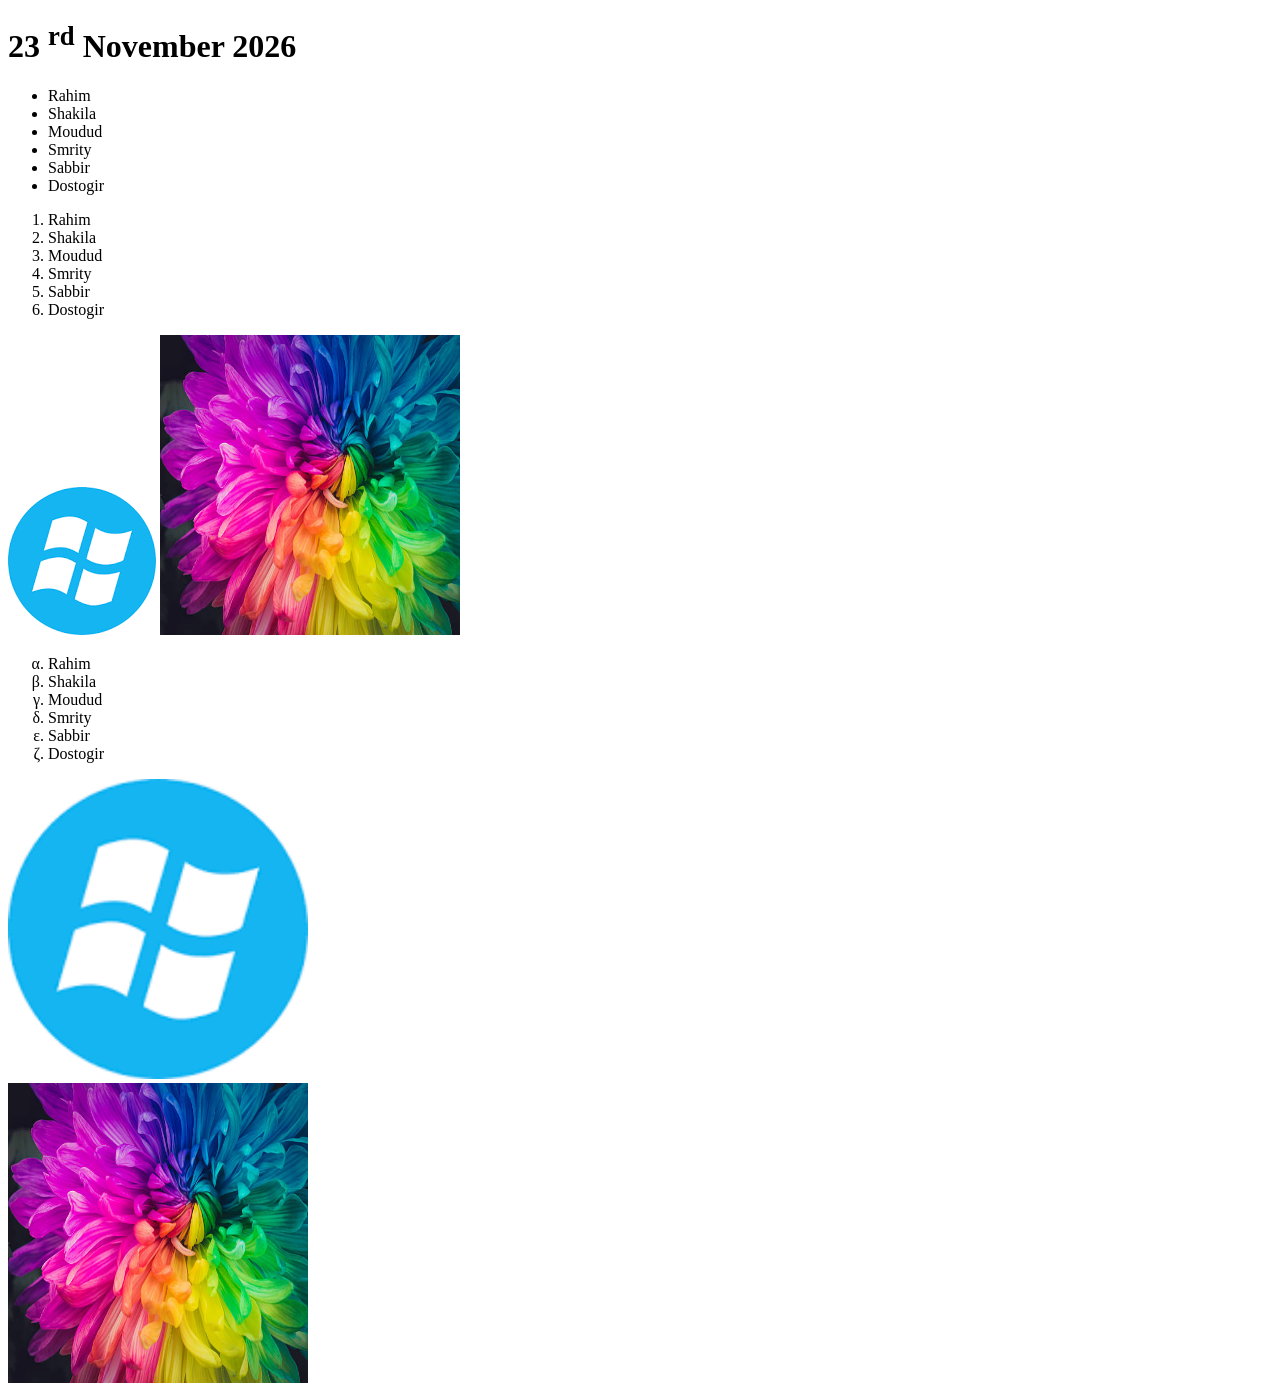
==== List.html @ 303ecd18 "add23nov2026" ====
<!DOCTYPE html>
<html lang="en">
<head>
    <meta charset="UTF-8">
    <meta name="viewport" content="width=device-width, initial-scale=1.0">
    <title>List Related Lesson</title>
</head>
<body>
    <b><h1>23 <sup>rd</sup> November 2026</h1></b>
    <ul>
        <li>Rahim</li>
        <li>Shakila</li>
        <li>Moudud</li>
        <li>Smrity</li>
        <li>Sabbir</li>
        <li>Dostogir</li>
    </ul>
    <ol>
        <li>Rahim</li>
        <li>Shakila</li>
        <li>Moudud</li>
        <li>Smrity</li>
        <li>Sabbir</li>
        <li>Dostogir</li>
    </ol>
    <img src="Images/Microsoft.png" alt="Microsoft">
    <img src="Images/ex 01.jpg" alt="Flower" width="300px"height="300px">
    <ul style="list-style: lower-greek;">
        
        <li>Rahim</li>
        <li>Shakila</li>
        <li>Moudud</li>
        <li>Smrity</li>
        <li>Sabbir</li>
        <li>Dostogir</li>
    </ul>
    <img src="Images/Microsoft.png" alt="Microsoft" width="300" height="300">
    <aside><img src="Images/ex 01.jpg" alt="Flower" width="300px"height="300px"></aside>
</body>
</html>
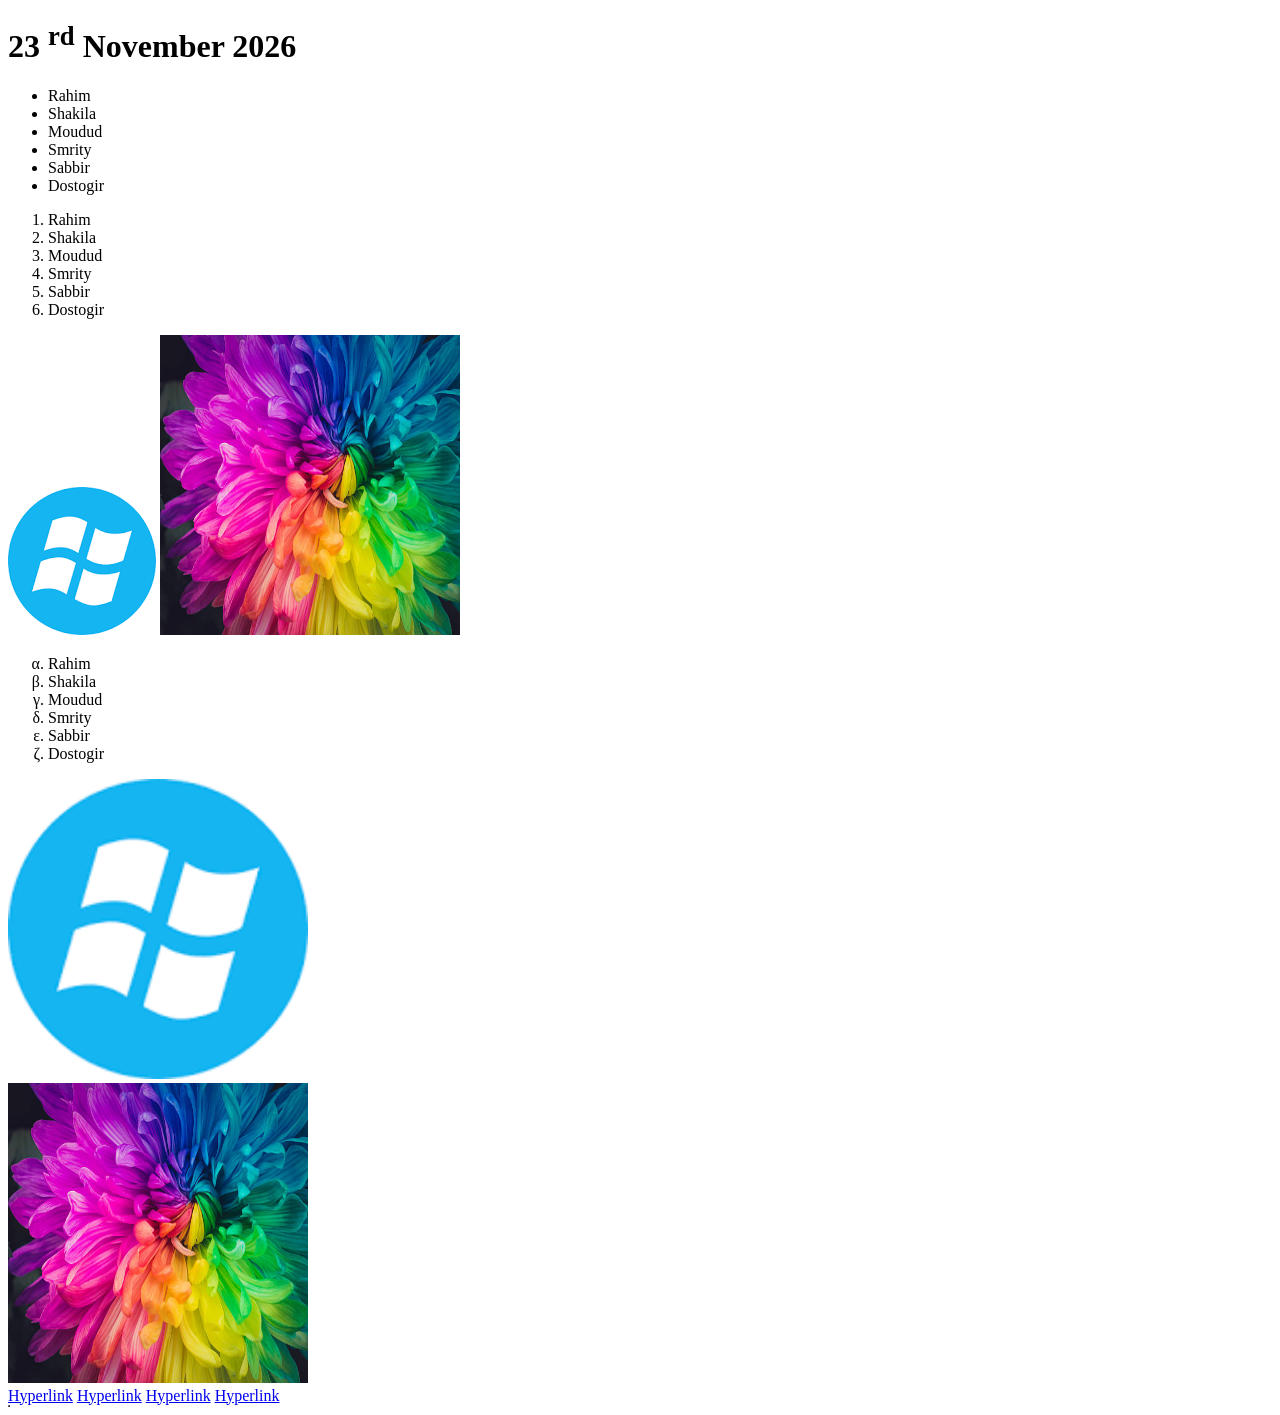
==== commit 21d0a263: "add_25.Nov.2026_6:46pm" ====
--- a/List.html
+++ b/List.html
@@ -36,5 +36,12 @@
     </ul>
     <img src="Images/Microsoft.png" alt="Microsoft" width="300" height="300">
     <aside><img src="Images/ex 01.jpg" alt="Flower" width="300px"height="300px"></aside>
+    <!-- This is a hyperlink -->
+    <a href="First html.html" target="_blank">Hyperlink</a>
+     <a href="First html.html" target="_blank">Hyperlink</a>
+     <a href="First html.html" target="_blank">Hyperlink</a>
+     <a href="First html.html" target="_blank">Hyperlink</a>
+
+     <table border=""></table>
 </body>
 </html>
